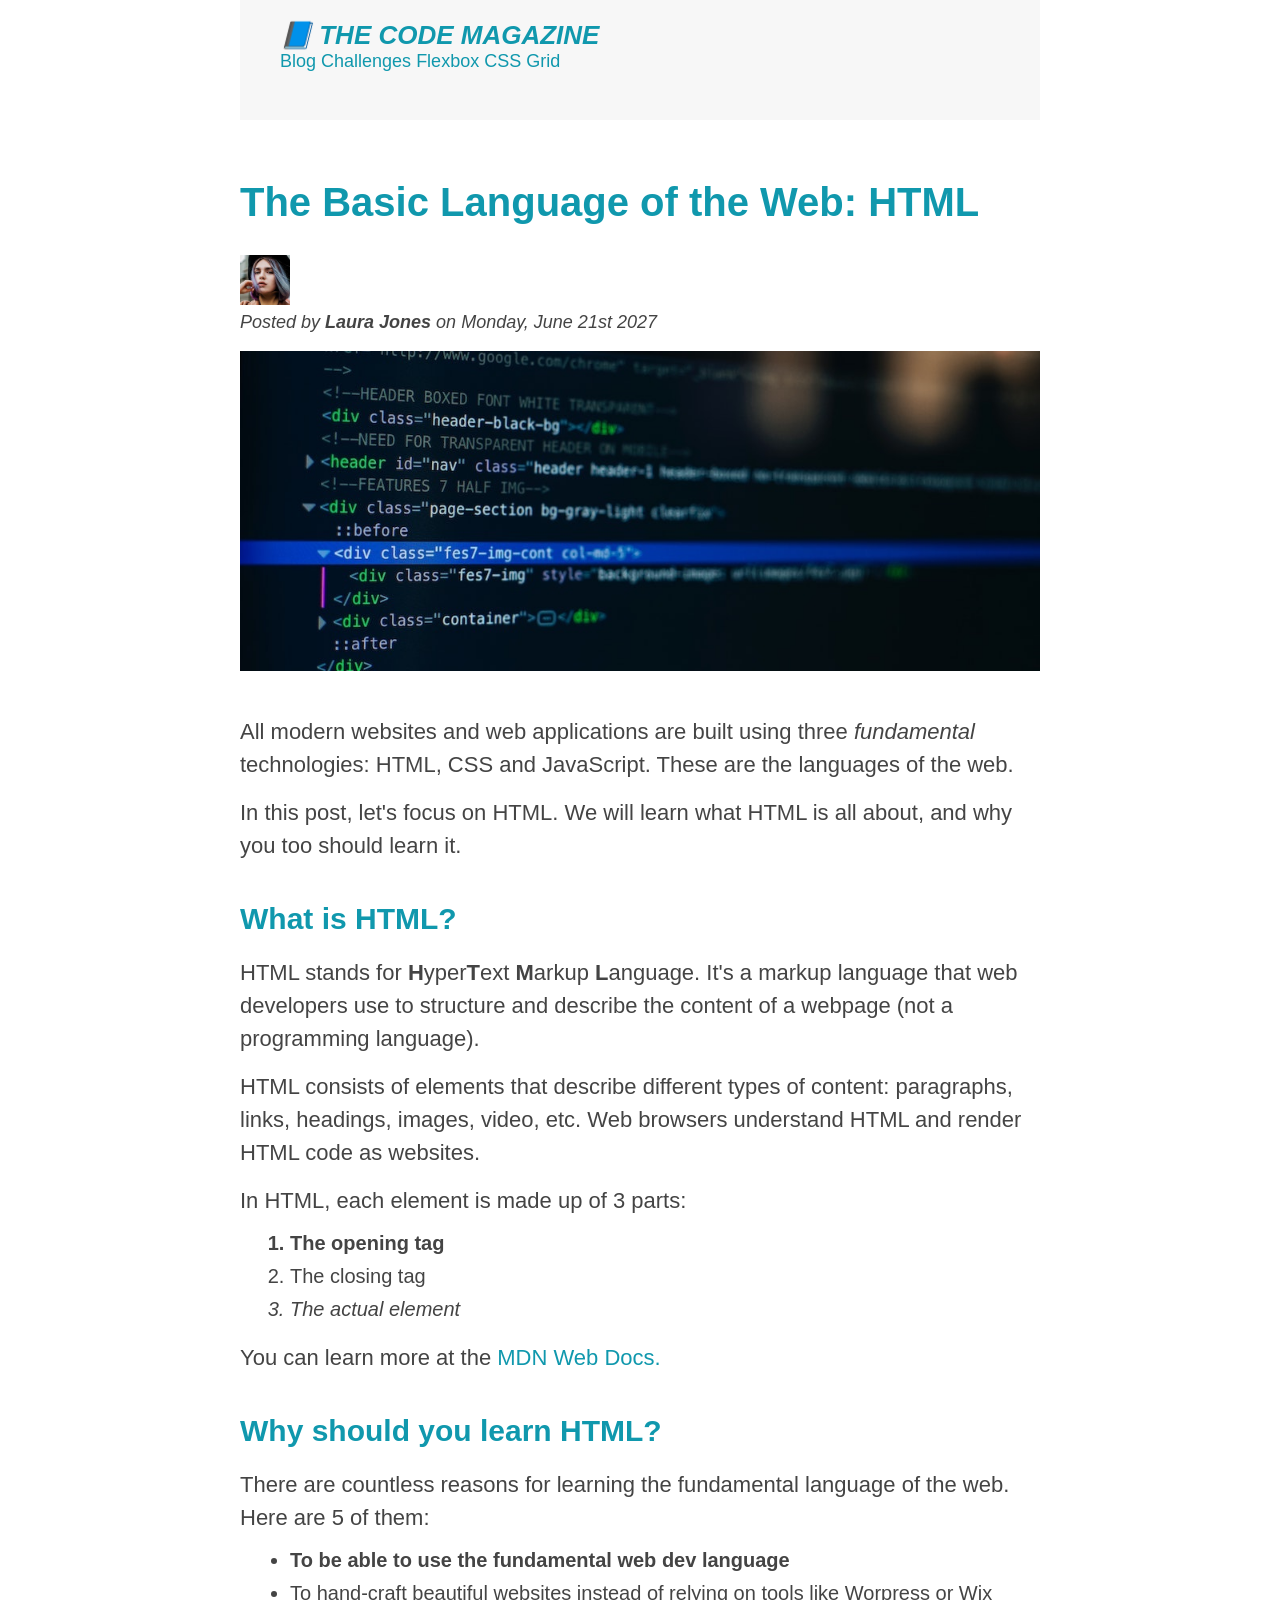
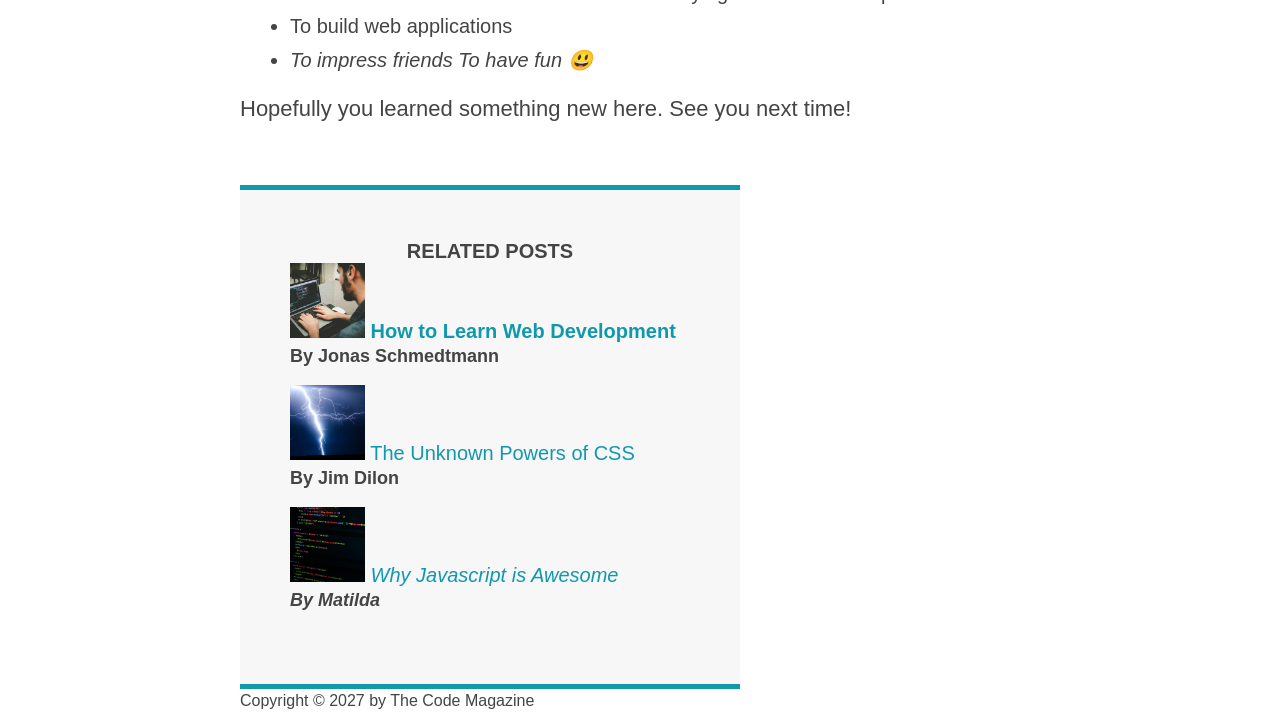
==== index.html @ 846b39a3 "Wrapping the content inside a div container and centering the page." ====
<!DOCTYPE html>
<html lang="en">
  <head>
    <meta charset="UTF-8" />
    <!-- external css: -->
    <link rel="stylesheet" href="style.css" />
    <title>The basic language of the web: HTML</title>
    <!-- internal css:
    <style>
      h1 {
        color: blue;
      }
    </style> -->
  </head>
  <body>
    <!-- <h1>The basic language of the web: HTML</h1>
    <h2>The basic language of the web: HTML</h2>
    <h3>The basic language of the web: HTML</h3>
    <h4>The basic language of the web: HTML</h4>
    <h5>The basic language of the web: HTML</h5>
    <h6>The basic language of the web: HTML</h6> -->

    <div class="container">
      <header class="main-header">
        <!-- inline css (not a good practice): 
      <h1 style="color: blue;">📘 The Code Magazine</h1> -->
        <h1>📘 The Code Magazine</h1>

        <nav>
          <a href="blog.html">Blog</a>
          <a href="#">Challenges</a>
          <a href="#">Flexbox</a>
          <a href="#">CSS Grid</a>
        </nav>
      </header>

      <article>
        <header class="post-header">
          <h2>The Basic Language of the Web: HTML</h2>

          <img
            src="./img/laura-jones.jpg"
            alt="Headshot of Laura Jones"
            width="50px"
            height="50px"
          />

          <p id="author">
            Posted by <strong>Laura Jones</strong> on Monday, June 21st 2027
          </p>

          <img
            src="./img/post-img.jpg"
            alt="HTML code on a screen"
            width="500px"
            height="200px"
            class="post-image"
          />
        </header>

        <p>
          All modern websites and web applications are built using three
          <em>fundamental</em>
          technologies: HTML, CSS and JavaScript. These are the languages of the
          web.
        </p>
        <p>
          In this post, let's focus on HTML. We will learn what HTML is all
          about, and why you too should learn it.
        </p>

        <h3>What is HTML?</h3>

        <p>
          HTML stands for
          <strong>H</strong>yper<strong>T</strong>ext <strong>M</strong>arkup
          <strong>L</strong>anguage. It's a markup language that web developers
          use to structure and describe the content of a webpage (not a
          programming language).
        </p>
        <p>
          HTML consists of elements that describe different types of content:
          paragraphs, links, headings, images, video, etc. Web browsers
          understand HTML and render HTML code as websites.
        </p>
        <p>In HTML, each element is made up of 3 parts:</p>

        <ol>
          <li>The opening tag</li>
          <li>The closing tag</li>
          <li>The actual element</li>
        </ol>

        <p>
          You can learn more at the
          <a
            href="https://developer.mozilla.org/pt-BR/docs/Web/HTML"
            target="_blank"
            >MDN Web Docs.</a
          >
        </p>

        <h3>Why should you learn HTML?</h3>

        <p>
          There are countless reasons for learning the fundamental language of
          the web. Here are 5 of them:
        </p>

        <ul>
          <li>To be able to use the fundamental web dev language</li>
          <li>
            To hand-craft beautiful websites instead of relying on tools like
            Worpress or Wix
          </li>
          <li>To build web applications</li>
          <li>To impress friends To have fun 😃</li>
        </ul>

        <p>Hopefully you learned something new here. See you next time!</p>
      </article>

      <aside>
        <h4>Related posts</h4>
        <ul class="related">
          <li>
            <img
              src="./img/related-1.jpg"
              alt="Picture of a man typing on his computer"
              width="75px"
            />
            <a href="#">How to Learn Web Development</a>
            <p class="related-author">By Jonas Schmedtmann</p>
          </li>
          <li>
            <img
              src="./img/related-2.jpg"
              alt="Lightning picture"
              width="75px"
            />
            <a href="#">The Unknown Powers of CSS</a>
            <p class="related-author">By Jim Dilon</p>
          </li>
          <li>
            <img
              src="./img/related-3.jpg"
              alt="JavaScript code on a computer screen"
              width="75px"
            />
            <a href="#">Why Javascript is Awesome</a>
            <p class="related-author">By Matilda</p>
          </li>
        </ul>
      </aside>

      <footer>
        <p id="copyright">Copyright &copy; 2027 by The Code Magazine</p>
      </footer>
    </div>
  </body>
</html>
---- style.css ----
/* * {
  border-top: 10px solid #1098ad;
} */

* {
  margin: 0;
  padding: 0;
}

body {
  font-family: sans-serif;
  color: #444;
}

.container {
  width: 800px;
  /* margin-left: auto;
  margin-right: auto; */
  margin: 0 auto;
}

.main-header {
  background-color: #f7f7f7;
  /* padding: 20px;
  padding-left: 40px;
  padding-right: 40px; */
  padding: 20px 40px;
  margin-bottom: 60px;
  height: 80px;
}

nav {
  font-size: 18px;
}

article {
  margin-bottom: 60px;
}

.post-header {
  margin-bottom: 40px;
}

h1,
h2,
h3 {
  color: #1098ad;
}

h1 {
  font-size: 26px;
  text-transform: uppercase;
  font-style: italic;
}

h2 {
  font-size: 40px;
  margin-bottom: 30px;
}

h3 {
  font-size: 30px;
  margin-bottom: 20px;
  margin-top: 40px;
}

h4 {
  font-size: 20px;
  text-transform: uppercase;
  text-align: center;
}

p {
  font-size: 22px;
  line-height: 1.5;
  margin-bottom: 15px;
}

ul,
ol {
  margin-left: 50px;
  margin-bottom: 20px;
}

li {
  font-size: 20px;
  margin-bottom: 10px;
}

li:last-child {
  margin-bottom: 0;
}

/* footer p {
  font-size: 16px;
} */

/* article header p {
  font-style: italic;
} */

#author {
  font-style: italic;
  font-size: 18px;
}

#copyright {
  font-size: 16px;
}

.related-author {
  font-size: 18px;
  font-weight: bold;
}

.related {
  list-style: none;
}

aside {
  background-color: #f7f7f7;
  border-top: 5px solid #1098ad;
  border-bottom: 5px solid #1098ad;
  /* padding-top: 50px;
  padding-bottom: 50px; */
  padding: 50px 0;
  width: 500px;
}

li:first-child {
  font-weight: bold;
}

li:last-child {
  font-style: italic;
}

/* li:nth-child(odd) {
  color: red;
} */

/* li:nth-child(2) {
  color: red;
} */

/* Misconception: This won't work!
article p:first-child {
  color: red;
} */

/* Styling hyperlinks */

a:link {
  color: #1098ad;
  text-decoration: none;
}

a:visited {
  color: #1098ad;
}

a:hover {
  color: orangered;
  font-weight: bold;
  text-decoration: underline orangered;
}

a:active {
  background-color: black;
  font-style: italic;
}

.post-image {
  width: 100%;
  height: auto;
}
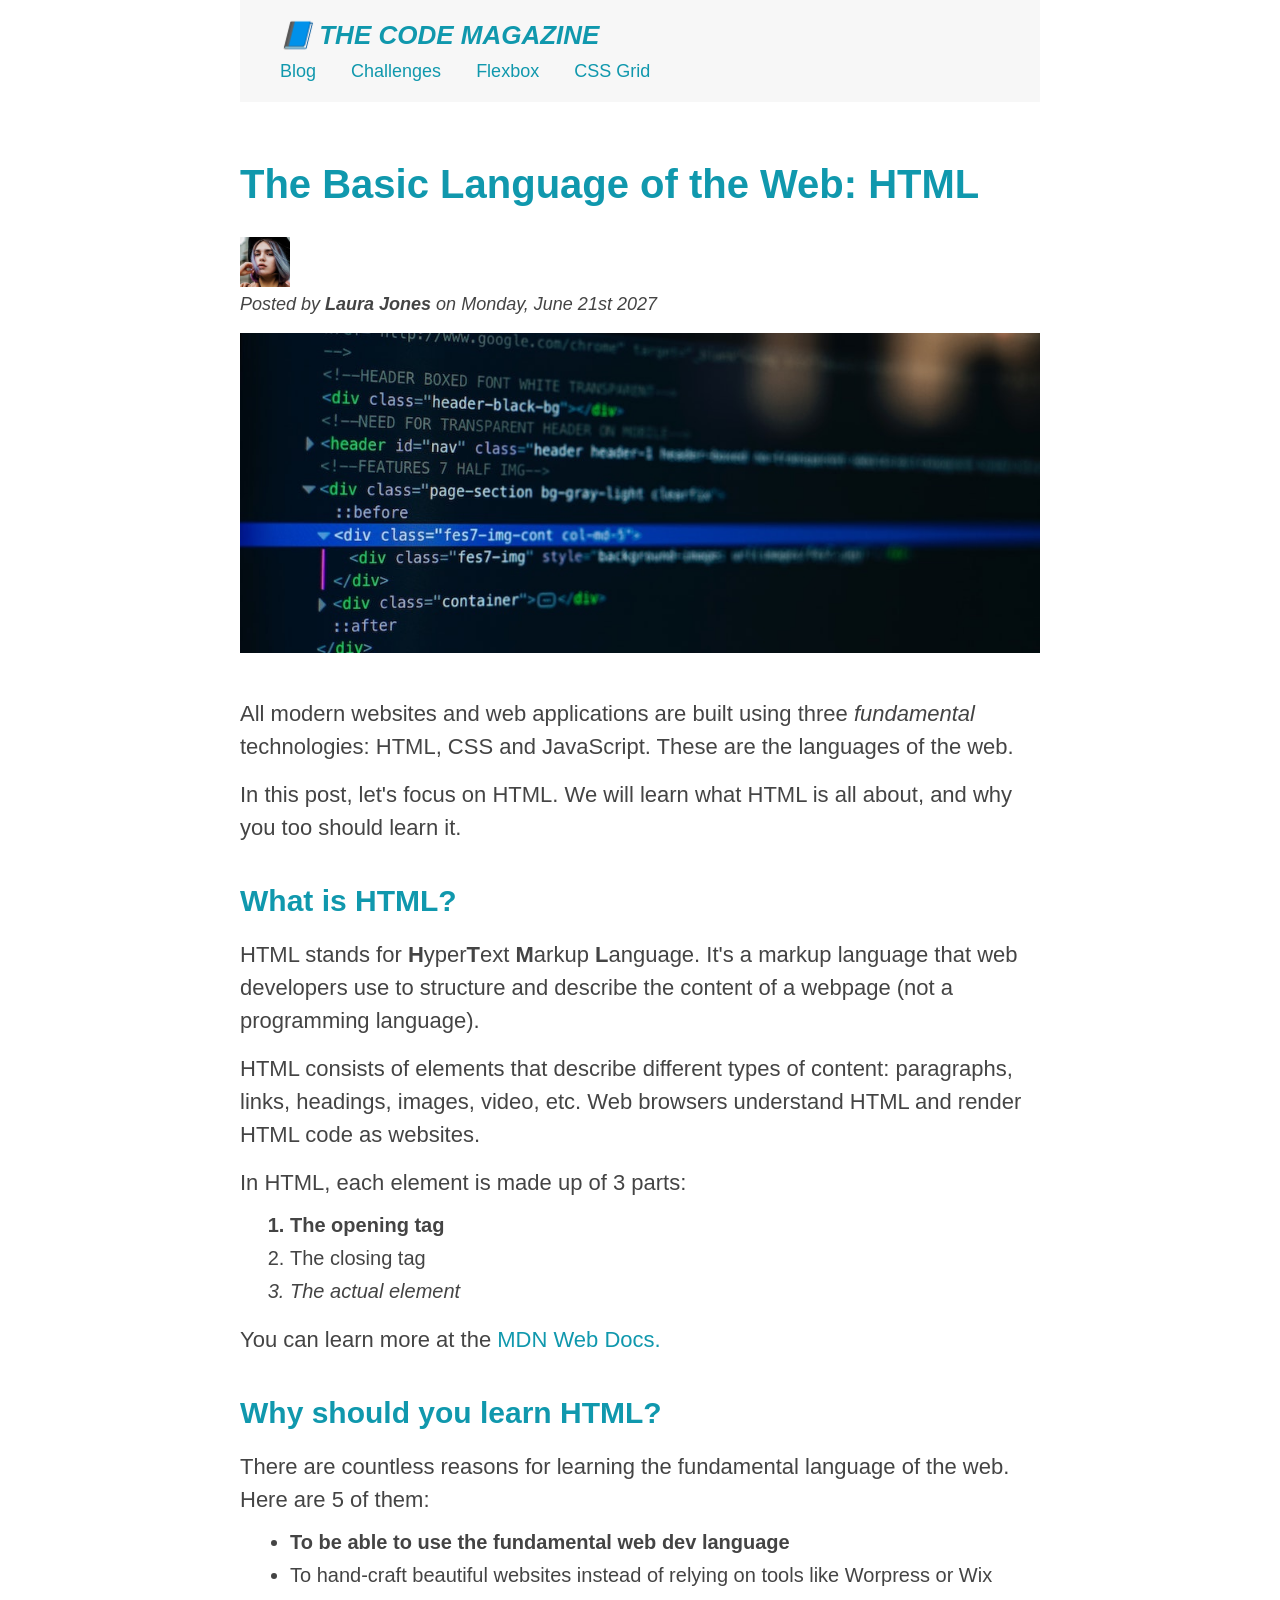
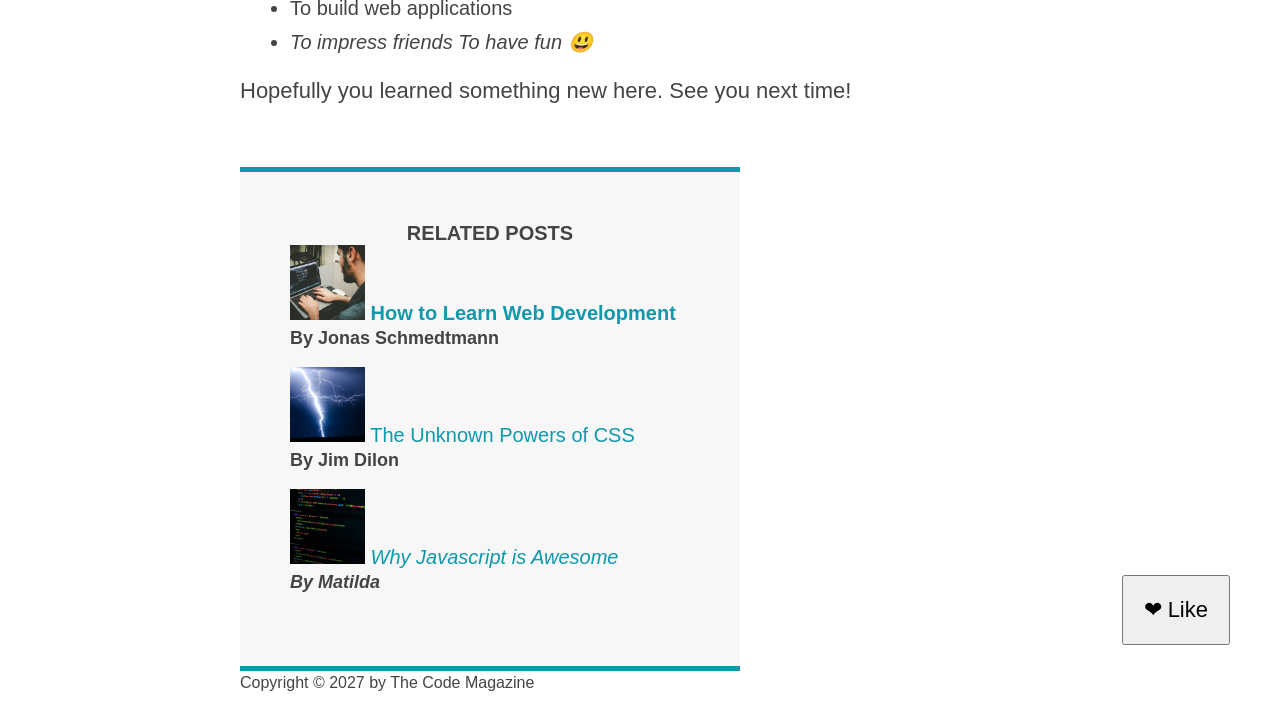
==== commit 1e30298f: "Demonstrating absolute positioning." ====
--- a/index.html
+++ b/index.html
@@ -56,6 +56,7 @@
             height="200px"
             class="post-image"
           />
+          <button>❤ Like</button>
         </header>
 
         <p>
--- a/style.css
+++ b/style.css
@@ -10,6 +10,7 @@
 body {
   font-family: sans-serif;
   color: #444;
+  position: relative;
 }
 
 .container {
@@ -26,7 +27,7 @@
   padding-right: 40px; */
   padding: 20px 40px;
   margin-bottom: 60px;
-  height: 80px;
+  /* height: 80px; */
 }
 
 nav {
@@ -85,6 +86,7 @@
 li {
   font-size: 20px;
   margin-bottom: 10px;
+  /* display: inline; */
 }
 
 li:last-child {
@@ -174,3 +176,27 @@
   width: 100%;
   height: auto;
 }
+
+nav a:link {
+  /* background-color: orangered;
+  margin: 20px;
+  padding: 20px;
+  display: block; */
+  margin-right: 30px;
+  margin-top: 10px;
+  display: inline-block;
+}
+
+nav a:link:last-child {
+  margin-right: 0;
+}
+
+button {
+  font-size: 22px;
+  padding: 20px;
+  cursor: pointer;
+
+  position: absolute;
+  bottom: 50px;
+  right: 50px;
+}
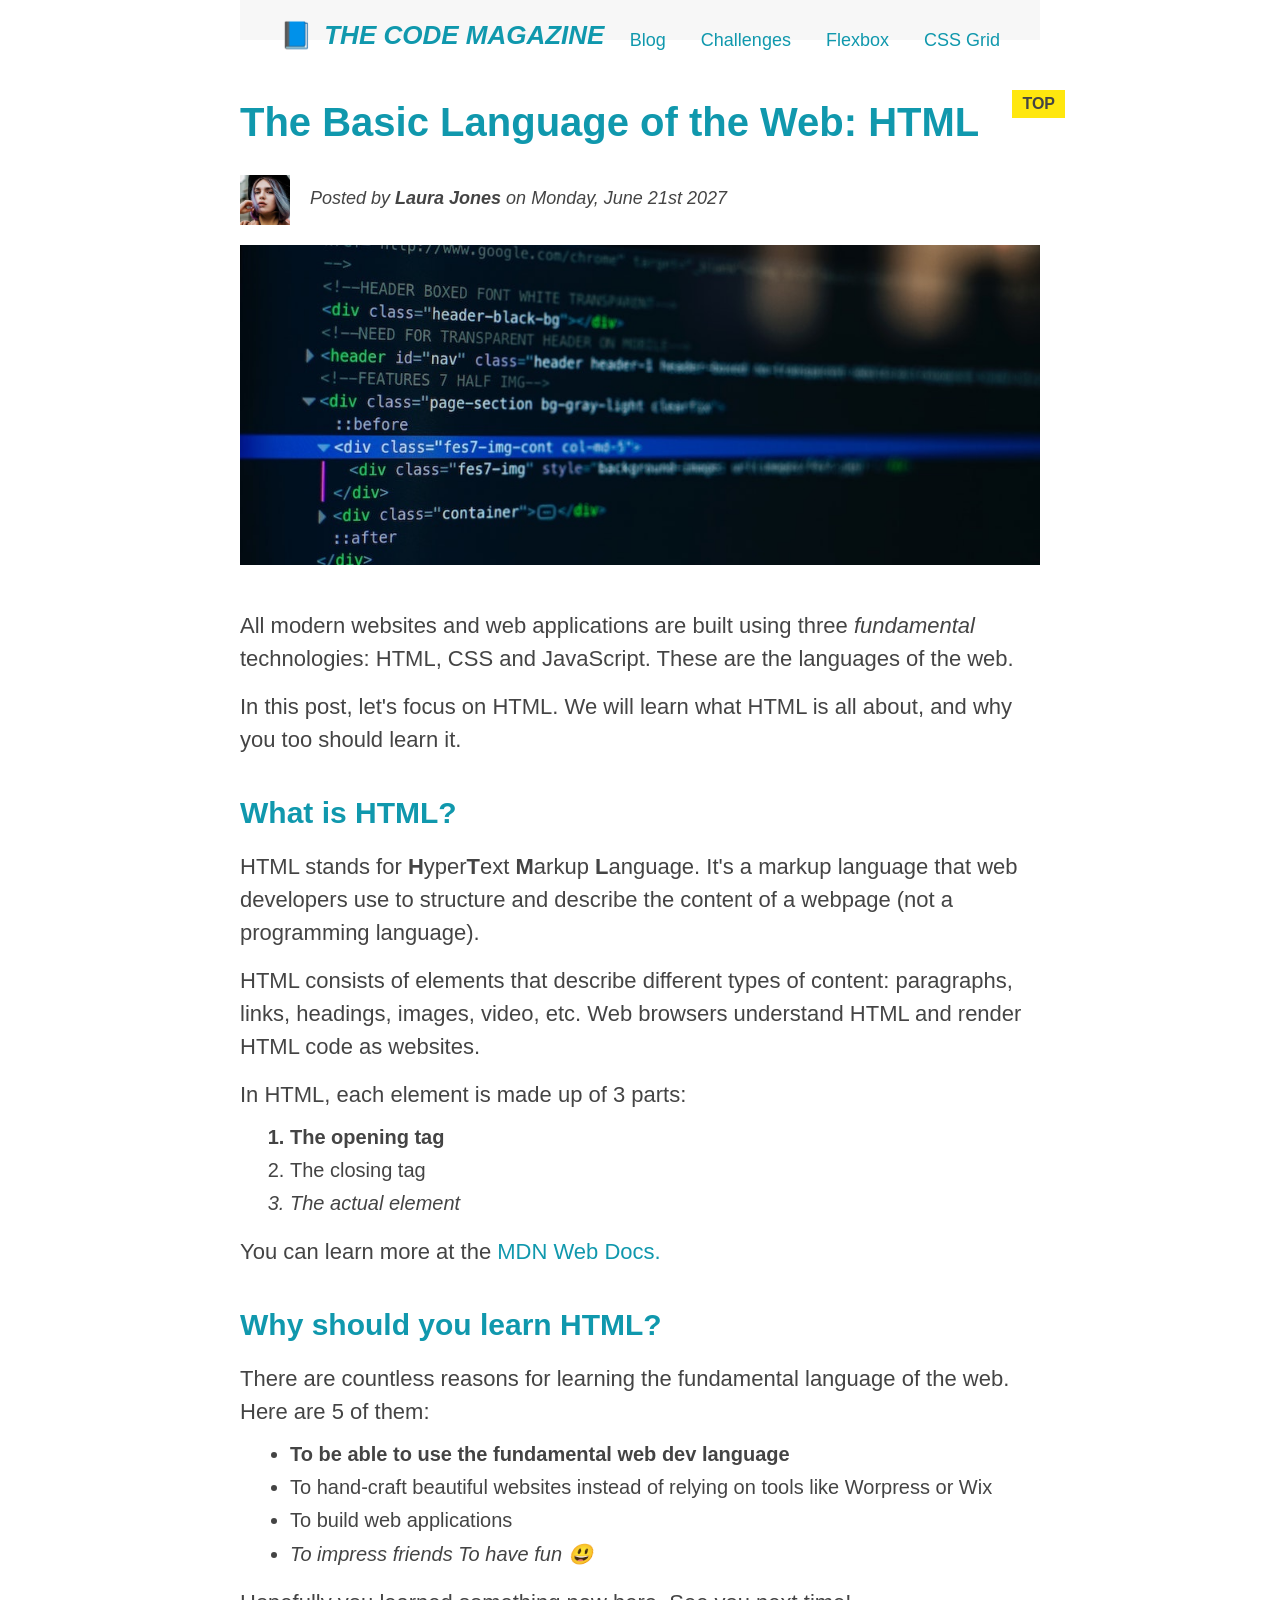
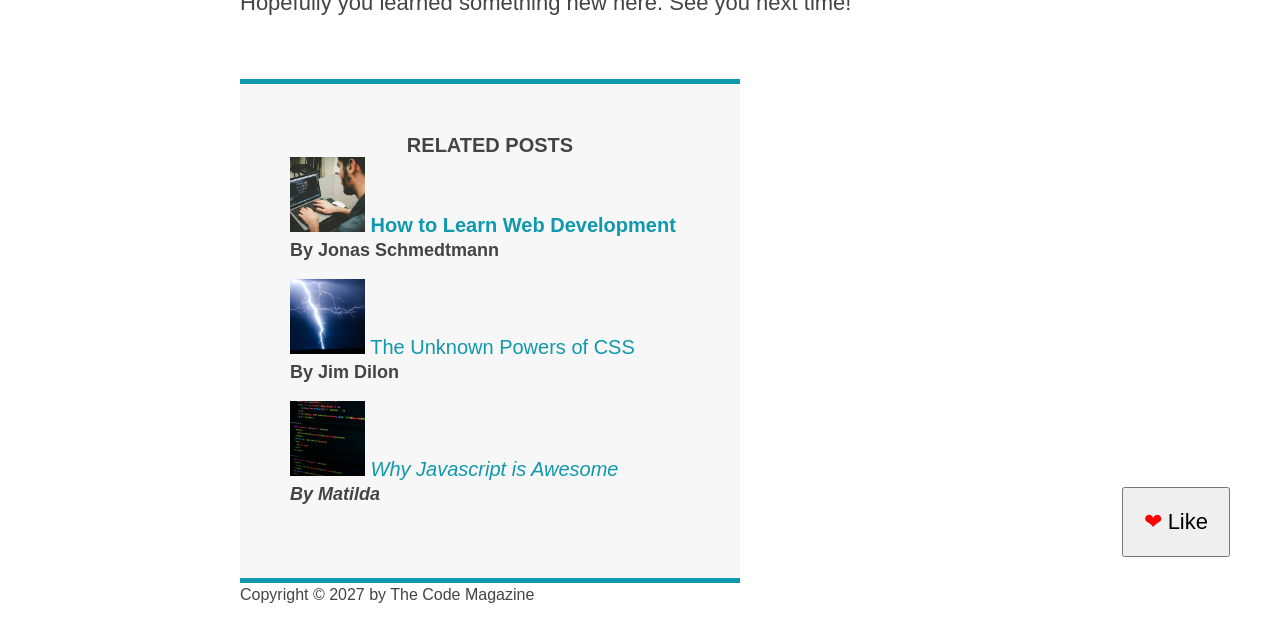
==== commit a1e72220: "Demonstrating float position." ====
--- a/index.html
+++ b/index.html
@@ -43,9 +43,10 @@
             alt="Headshot of Laura Jones"
             width="50px"
             height="50px"
+            class="author-image"
           />
 
-          <p id="author">
+          <p id="author" class="author">
             Posted by <strong>Laura Jones</strong> on Monday, June 21st 2027
           </p>
 
--- a/style.css
+++ b/style.css
@@ -32,6 +32,7 @@
 
 nav {
   font-size: 18px;
+  text-align: center;
 }
 
 article {
@@ -200,3 +201,52 @@
   bottom: 50px;
   right: 50px;
 }
+
+button::first-letter {
+  color: red;
+}
+
+h1::first-letter {
+  font-style: normal;
+  margin-right: 5px;
+}
+
+/* h3 + p::first-line {
+  color: red;
+} */
+
+h2 {
+  position: relative;
+}
+
+h2::after {
+  content: "TOP";
+  background-color: #ffe70e;
+  color: #444;
+  font-size: 16px;
+  font-weight: bold;
+  display: inline-block;
+  padding: 5px 10px;
+  position: absolute;
+  top: -10px;
+  right: -25px;
+}
+
+.author-image {
+  float: left;
+  margin-bottom: 20px;
+}
+
+.author {
+  float: left;
+  margin-top: 10px;
+  margin-left: 20px;
+}
+
+h1 {
+  float: left;
+}
+
+nav {
+  float: right;
+}
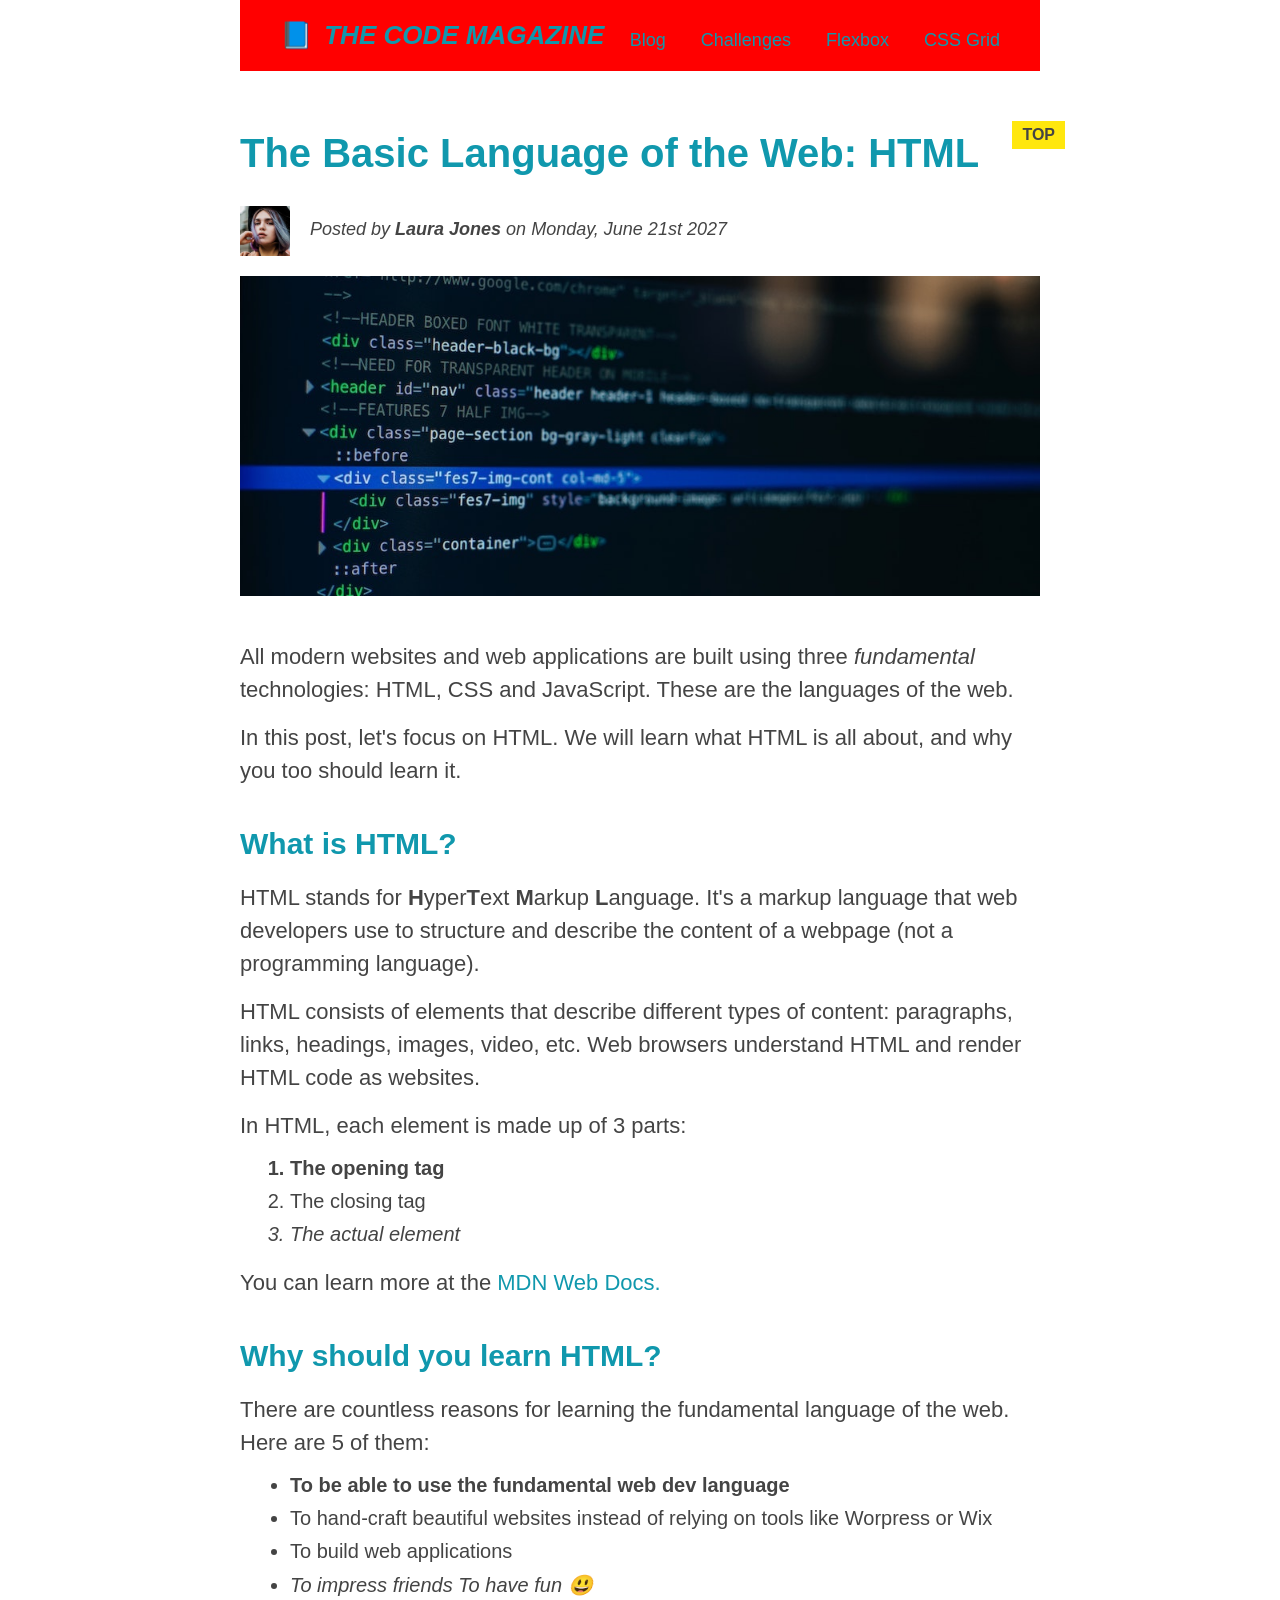
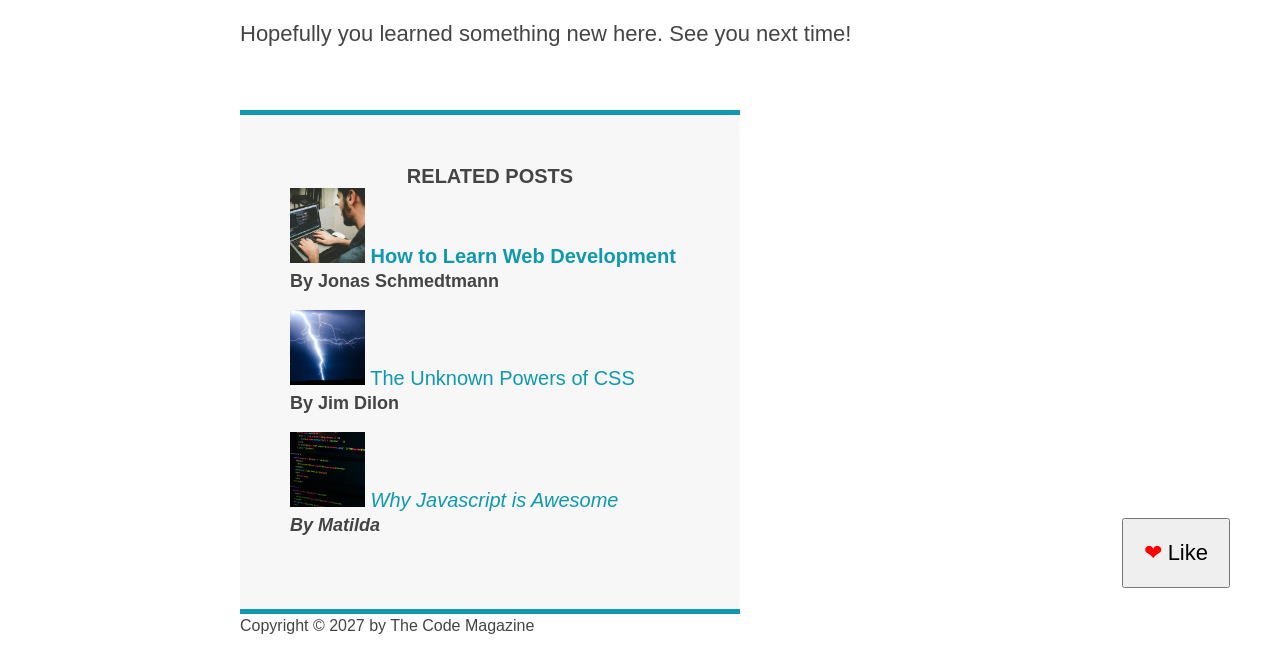
==== commit bf7bbb27: "Clearing floats." ====
--- a/index.html
+++ b/index.html
@@ -21,7 +21,7 @@
     <h6>The basic language of the web: HTML</h6> -->
 
     <div class="container">
-      <header class="main-header">
+      <header class="main-header clearfix">
         <!-- inline css (not a good practice): 
       <h1 style="color: blue;">📘 The Code Magazine</h1> -->
         <h1>📘 The Code Magazine</h1>
@@ -32,6 +32,8 @@
           <a href="#">Flexbox</a>
           <a href="#">CSS Grid</a>
         </nav>
+
+        <!-- <div class="clear"></div> -->
       </header>
 
       <article>
--- a/style.css
+++ b/style.css
@@ -22,6 +22,7 @@
 
 .main-header {
   background-color: #f7f7f7;
+  background-color: red;
   /* padding: 20px;
   padding-left: 40px;
   padding-right: 40px; */
@@ -250,3 +251,13 @@
 nav {
   float: right;
 }
+
+/* .clear {
+  clear: both;
+} */
+
+.clearfix::after {
+  clear: both;
+  content: "";
+  display: block;
+}
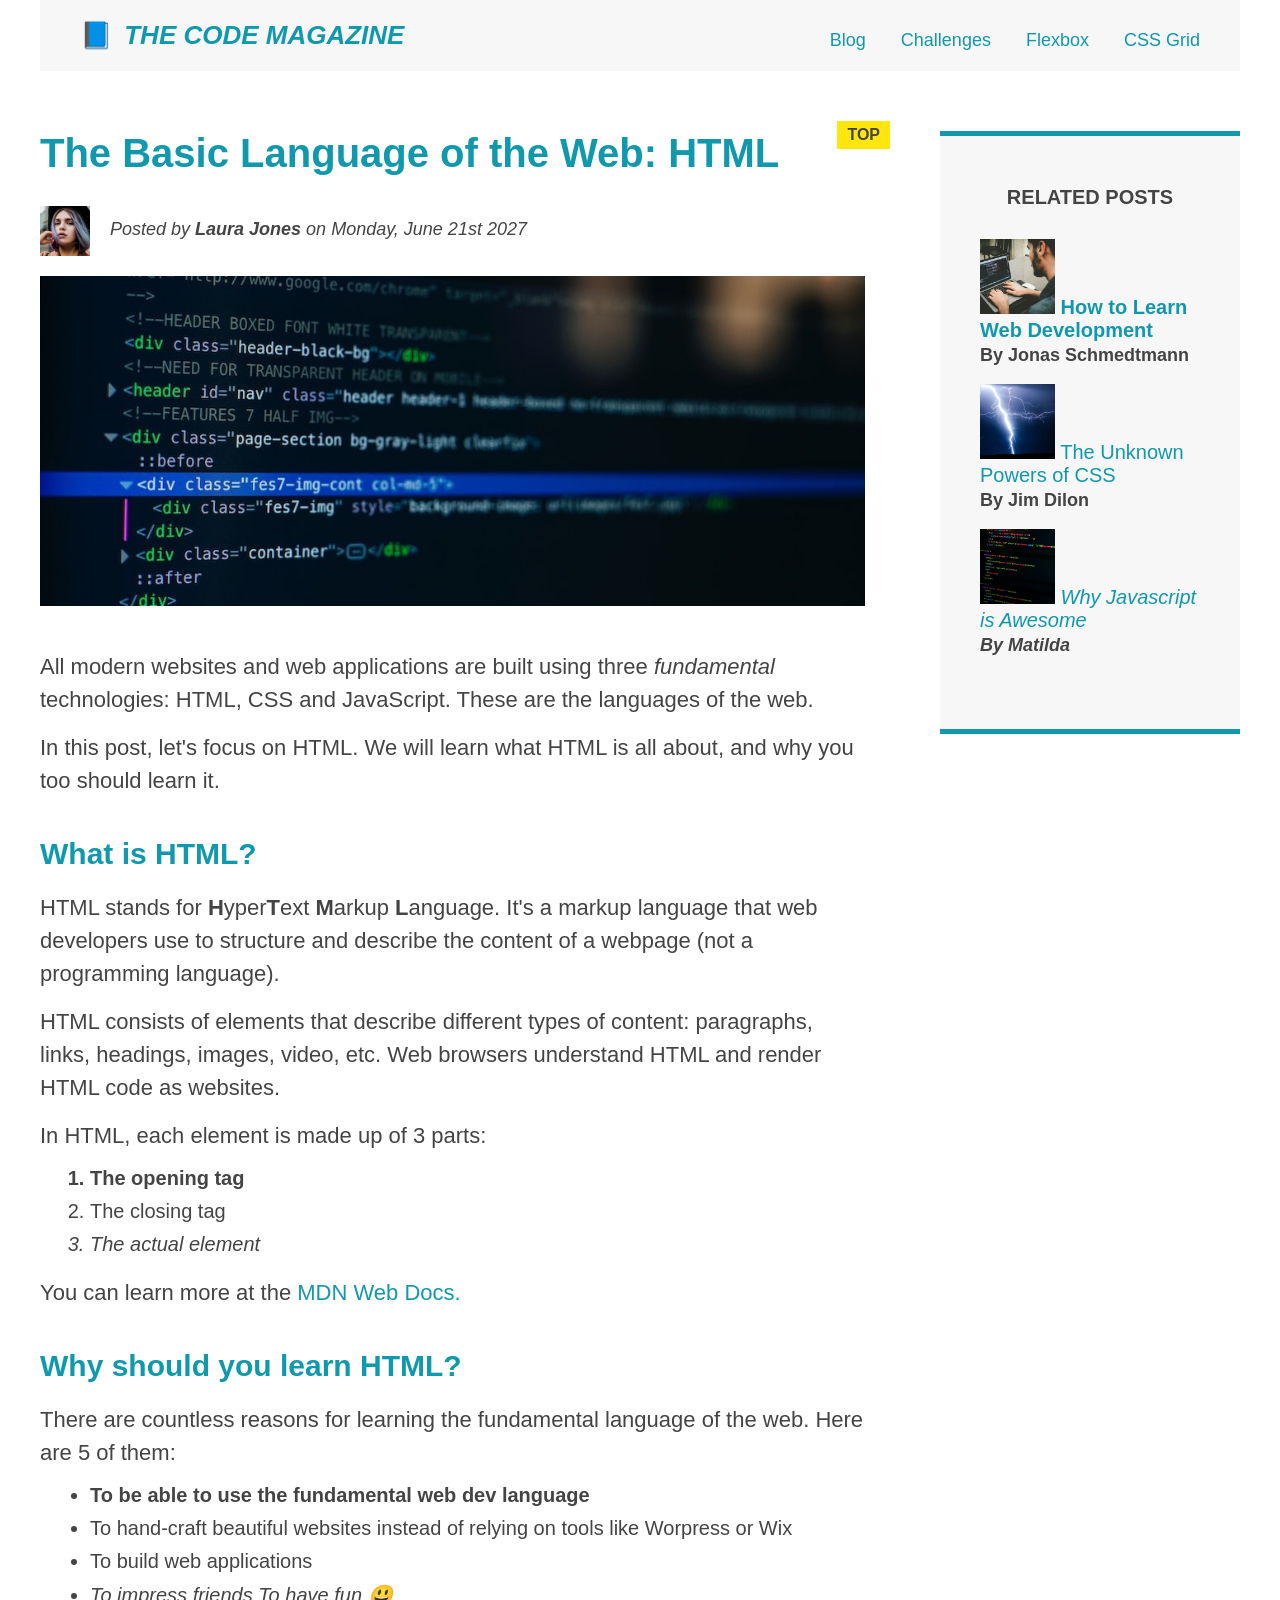
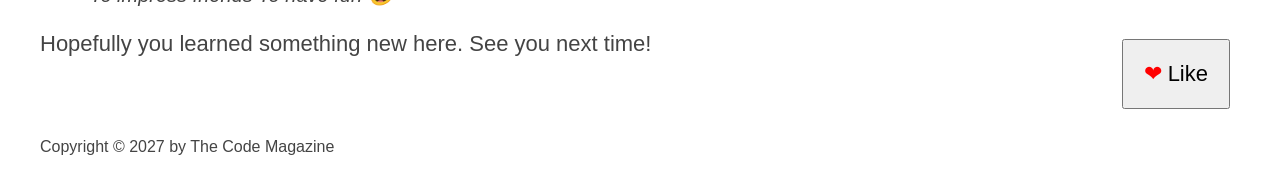
==== commit bdcd80ec: "Spacing and aligning flex items." ====
--- a/index.html
+++ b/index.html
@@ -29,8 +29,8 @@
         <nav>
           <a href="blog.html">Blog</a>
           <a href="#">Challenges</a>
-          <a href="#">Flexbox</a>
-          <a href="#">CSS Grid</a>
+          <a href="flexbox.html">Flexbox</a>
+          <a href="css-grid.html">CSS Grid</a>
         </nav>
 
         <!-- <div class="clear"></div> -->
--- a/style.css
+++ b/style.css
@@ -5,6 +5,7 @@
 * {
   margin: 0;
   padding: 0;
+  box-sizing: border-box;
 }
 
 body {
@@ -14,7 +15,7 @@
 }
 
 .container {
-  width: 800px;
+  width: 1200px;
   /* margin-left: auto;
   margin-right: auto; */
   margin: 0 auto;
@@ -22,7 +23,6 @@
 
 .main-header {
   background-color: #f7f7f7;
-  background-color: red;
   /* padding: 20px;
   padding-left: 40px;
   padding-right: 40px; */
@@ -71,6 +71,7 @@
   font-size: 20px;
   text-transform: uppercase;
   text-align: center;
+  margin-bottom: 30px;
 }
 
 p {
@@ -119,16 +120,14 @@
 
 .related {
   list-style: none;
+  margin-left: 0;
 }
 
 aside {
   background-color: #f7f7f7;
   border-top: 5px solid #1098ad;
   border-bottom: 5px solid #1098ad;
-  /* padding-top: 50px;
-  padding-bottom: 50px; */
-  padding: 50px 0;
-  width: 500px;
+  padding: 50px 40px;
 }
 
 li:first-child {
@@ -261,3 +260,17 @@
   content: "";
   display: block;
 }
+
+article {
+  width: 825px;
+  float: left;
+}
+
+aside {
+  width: 300px;
+  float: right;
+}
+
+footer {
+  clear: both;
+}
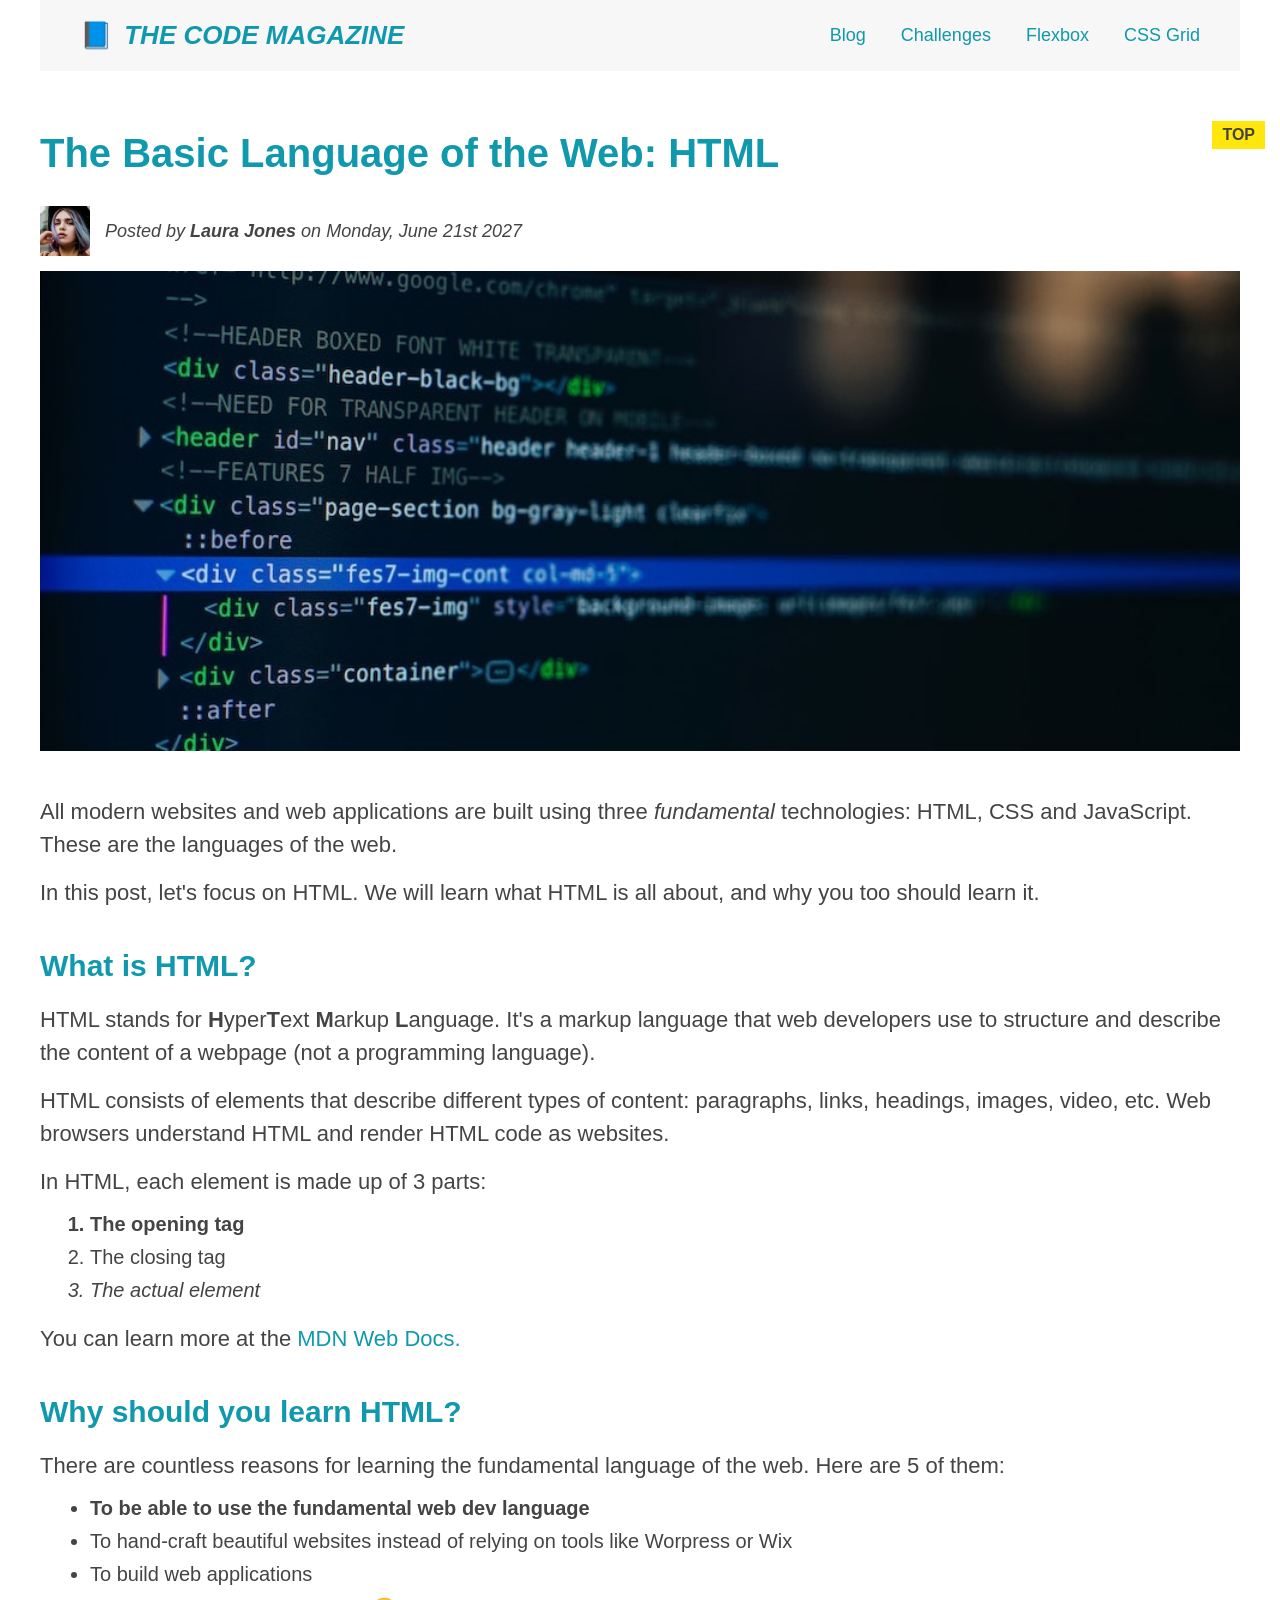
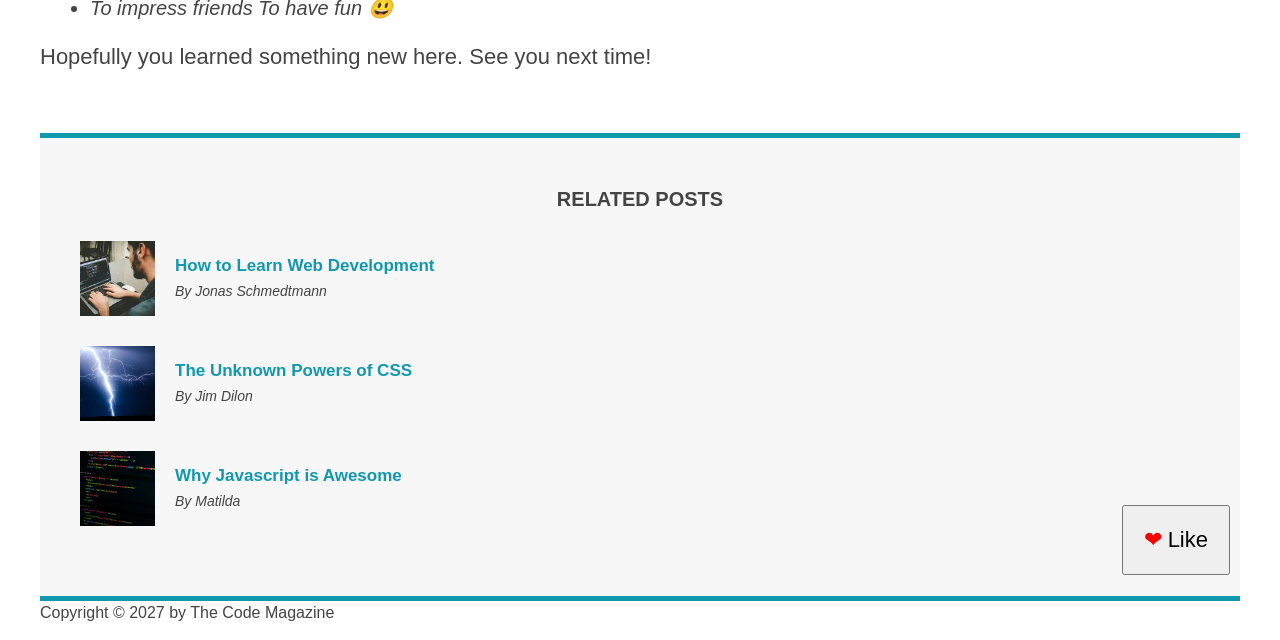
==== commit 8aec3989: "Adding flexbox to the index.html page." ====
--- a/index.html
+++ b/index.html
@@ -40,18 +40,19 @@
         <header class="post-header">
           <h2>The Basic Language of the Web: HTML</h2>
 
-          <img
-            src="./img/laura-jones.jpg"
-            alt="Headshot of Laura Jones"
-            width="50px"
-            height="50px"
-            class="author-image"
-          />
+          <div class="author-box">
+            <img
+              src="./img/laura-jones.jpg"
+              alt="Headshot of Laura Jones"
+              width="50px"
+              height="50px"
+              class="author-image"
+            />
 
-          <p id="author" class="author">
-            Posted by <strong>Laura Jones</strong> on Monday, June 21st 2027
-          </p>
-
+            <p id="author" class="author">
+              Posted by <strong>Laura Jones</strong> on Monday, June 21st 2027
+            </p>
+          </div>
           <img
             src="./img/post-img.jpg"
             alt="HTML code on a screen"
@@ -127,32 +128,38 @@
       <aside>
         <h4>Related posts</h4>
         <ul class="related">
-          <li>
+          <li class="related-post">
             <img
               src="./img/related-1.jpg"
               alt="Picture of a man typing on his computer"
               width="75px"
             />
-            <a href="#">How to Learn Web Development</a>
-            <p class="related-author">By Jonas Schmedtmann</p>
+            <div>
+              <a href="#" class="related-link">How to Learn Web Development</a>
+              <p class="related-author">By Jonas Schmedtmann</p>
+            </div>
           </li>
-          <li>
+          <li class="related-post">
             <img
               src="./img/related-2.jpg"
               alt="Lightning picture"
               width="75px"
             />
-            <a href="#">The Unknown Powers of CSS</a>
-            <p class="related-author">By Jim Dilon</p>
+            <div>
+              <a href="#" class="related-link">The Unknown Powers of CSS</a>
+              <p class="related-author">By Jim Dilon</p>
+            </div>
           </li>
-          <li>
+          <li class="related-post">
             <img
               src="./img/related-3.jpg"
               alt="JavaScript code on a computer screen"
               width="75px"
             />
-            <a href="#">Why Javascript is Awesome</a>
-            <p class="related-author">By Matilda</p>
+            <div>
+              <a href="#" class="related-link">Why Javascript is Awesome</a>
+              <p class="related-author">By Matilda</p>
+            </div>
           </li>
         </ul>
       </aside>
--- a/style.css
+++ b/style.css
@@ -184,7 +184,6 @@
   padding: 20px;
   display: block; */
   margin-right: 30px;
-  margin-top: 10px;
   display: inline-block;
 }
 
@@ -232,6 +231,10 @@
   right: -25px;
 }
 
+/* 
+
+FLOAT
+
 .author-image {
   float: left;
   margin-bottom: 20px;
@@ -251,9 +254,9 @@
   float: right;
 }
 
-/* .clear {
+.clear {
   clear: both;
-} */
+} 
 
 .clearfix::after {
   clear: both;
@@ -274,3 +277,43 @@
 footer {
   clear: both;
 }
+ */
+
+.main-header {
+  display: flex;
+  align-items: center;
+  justify-content: space-between;
+}
+
+.author-box {
+  display: flex;
+  align-items: center;
+  margin-bottom: 15px;
+}
+
+.author {
+  margin-bottom: 0;
+  margin-left: 15px;
+}
+
+.related-post {
+  display: flex;
+  align-items: center;
+  gap: 20px;
+  margin-bottom: 30px;
+}
+
+.related-link:link {
+  font-size: 17px;
+  font-weight: bold;
+  font-style: normal;
+  display: block;
+  margin-bottom: 5px;
+}
+
+.related-author {
+  margin-bottom: 0;
+  font-size: 14px;
+  font-weight: normal;
+  font-style: italic;
+}
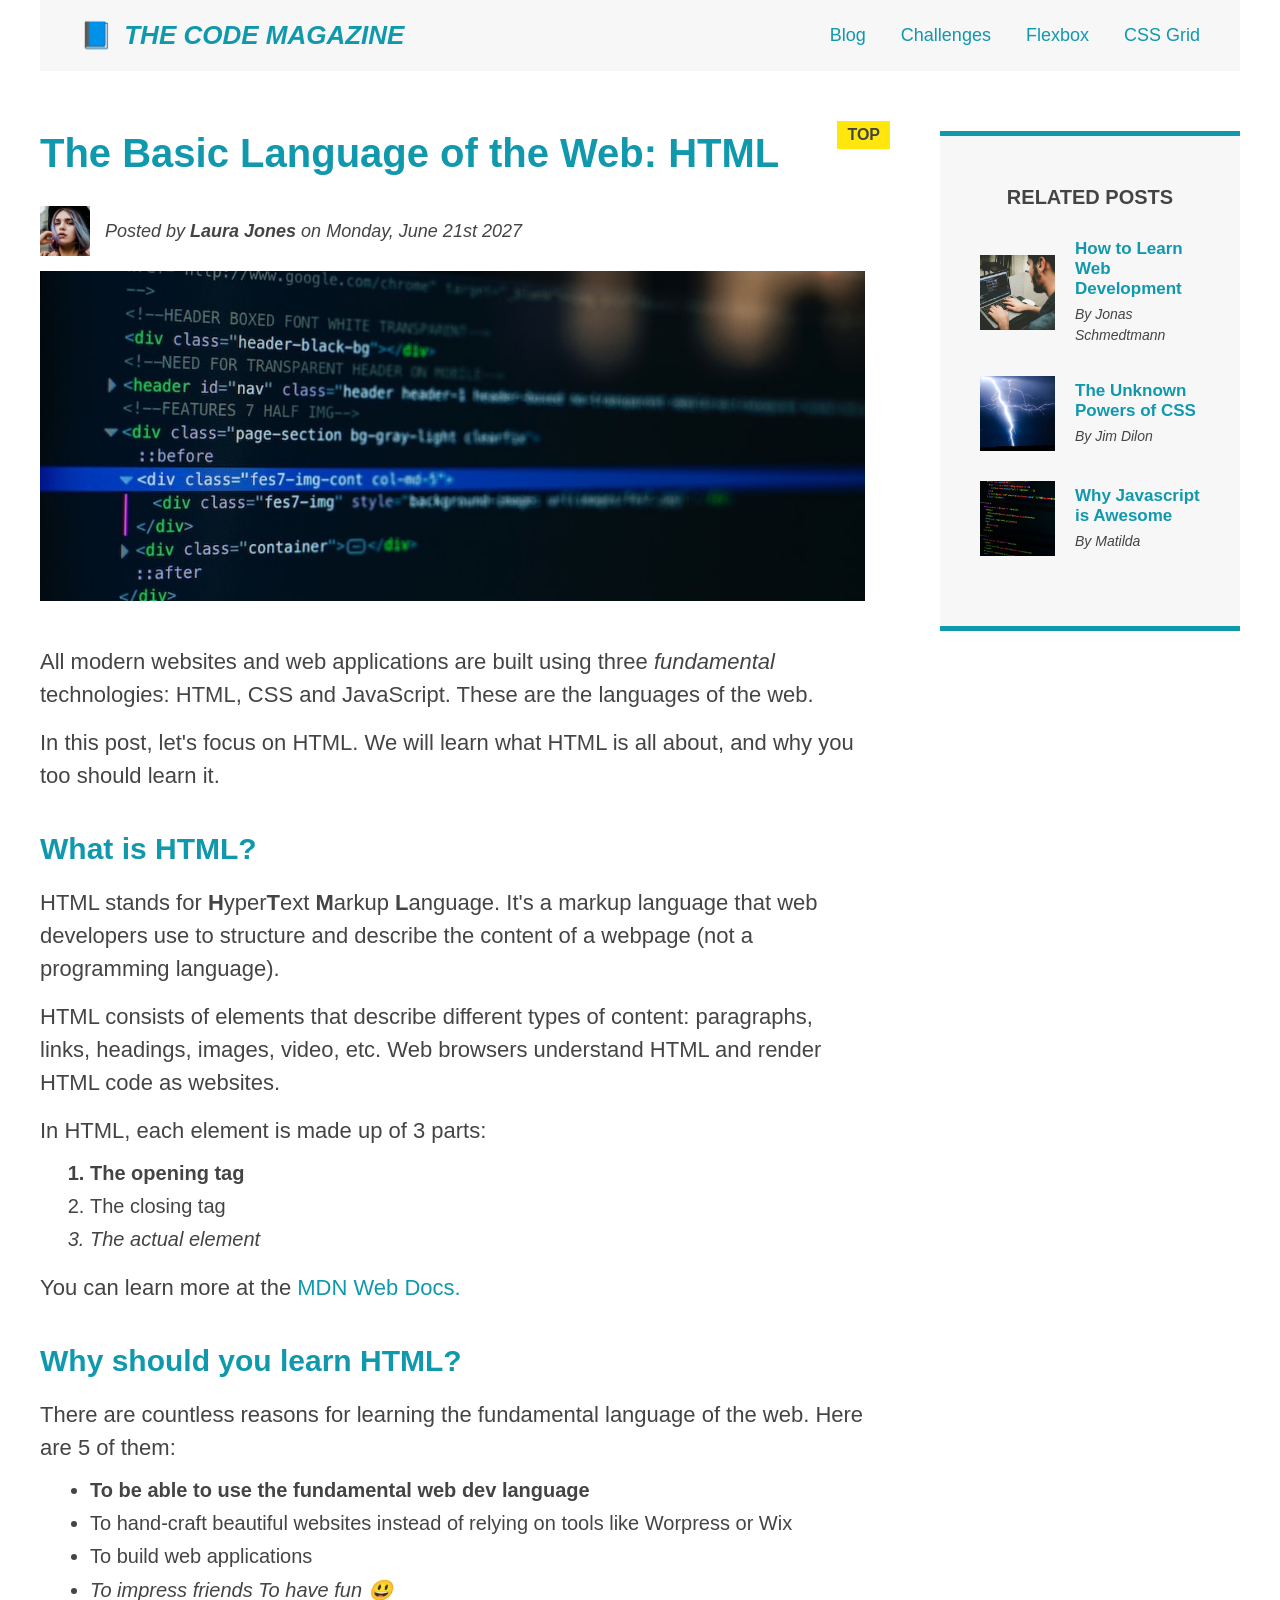
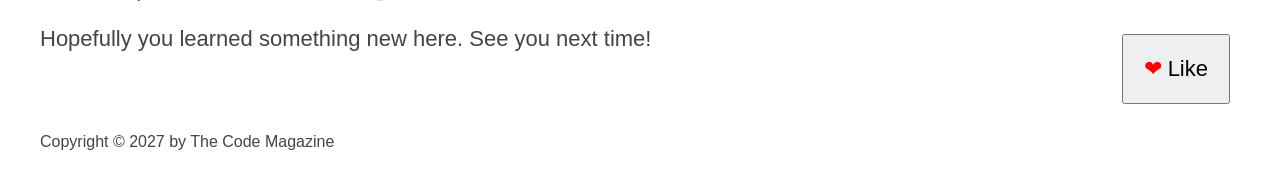
==== commit 63cf73b0: "Building a flexbox layout." ====
--- a/index.html
+++ b/index.html
@@ -36,134 +36,137 @@
         <!-- <div class="clear"></div> -->
       </header>
 
-      <article>
-        <header class="post-header">
-          <h2>The Basic Language of the Web: HTML</h2>
+      <div class="row">
+        <article>
+          <header class="post-header">
+            <h2>The Basic Language of the Web: HTML</h2>
 
-          <div class="author-box">
+            <div class="author-box">
+              <img
+                src="./img/laura-jones.jpg"
+                alt="Headshot of Laura Jones"
+                width="50px"
+                height="50px"
+                class="author-image"
+              />
+
+              <p id="author" class="author">
+                Posted by <strong>Laura Jones</strong> on Monday, June 21st 2027
+              </p>
+            </div>
             <img
-              src="./img/laura-jones.jpg"
-              alt="Headshot of Laura Jones"
-              width="50px"
-              height="50px"
-              class="author-image"
+              src="./img/post-img.jpg"
+              alt="HTML code on a screen"
+              width="500px"
+              height="200px"
+              class="post-image"
             />
+            <button>❤ Like</button>
+          </header>
 
-            <p id="author" class="author">
-              Posted by <strong>Laura Jones</strong> on Monday, June 21st 2027
-            </p>
-          </div>
-          <img
-            src="./img/post-img.jpg"
-            alt="HTML code on a screen"
-            width="500px"
-            height="200px"
-            class="post-image"
-          />
-          <button>❤ Like</button>
-        </header>
+          <p>
+            All modern websites and web applications are built using three
+            <em>fundamental</em>
+            technologies: HTML, CSS and JavaScript. These are the languages of
+            the web.
+          </p>
+          <p>
+            In this post, let's focus on HTML. We will learn what HTML is all
+            about, and why you too should learn it.
+          </p>
 
-        <p>
-          All modern websites and web applications are built using three
-          <em>fundamental</em>
-          technologies: HTML, CSS and JavaScript. These are the languages of the
-          web.
-        </p>
-        <p>
-          In this post, let's focus on HTML. We will learn what HTML is all
-          about, and why you too should learn it.
-        </p>
+          <h3>What is HTML?</h3>
 
-        <h3>What is HTML?</h3>
+          <p>
+            HTML stands for
+            <strong>H</strong>yper<strong>T</strong>ext <strong>M</strong>arkup
+            <strong>L</strong>anguage. It's a markup language that web
+            developers use to structure and describe the content of a webpage
+            (not a programming language).
+          </p>
+          <p>
+            HTML consists of elements that describe different types of content:
+            paragraphs, links, headings, images, video, etc. Web browsers
+            understand HTML and render HTML code as websites.
+          </p>
+          <p>In HTML, each element is made up of 3 parts:</p>
 
-        <p>
-          HTML stands for
-          <strong>H</strong>yper<strong>T</strong>ext <strong>M</strong>arkup
-          <strong>L</strong>anguage. It's a markup language that web developers
-          use to structure and describe the content of a webpage (not a
-          programming language).
-        </p>
-        <p>
-          HTML consists of elements that describe different types of content:
-          paragraphs, links, headings, images, video, etc. Web browsers
-          understand HTML and render HTML code as websites.
-        </p>
-        <p>In HTML, each element is made up of 3 parts:</p>
+          <ol>
+            <li>The opening tag</li>
+            <li>The closing tag</li>
+            <li>The actual element</li>
+          </ol>
 
-        <ol>
-          <li>The opening tag</li>
-          <li>The closing tag</li>
-          <li>The actual element</li>
-        </ol>
+          <p>
+            You can learn more at the
+            <a
+              href="https://developer.mozilla.org/pt-BR/docs/Web/HTML"
+              target="_blank"
+              >MDN Web Docs.</a
+            >
+          </p>
 
-        <p>
-          You can learn more at the
-          <a
-            href="https://developer.mozilla.org/pt-BR/docs/Web/HTML"
-            target="_blank"
-            >MDN Web Docs.</a
-          >
-        </p>
+          <h3>Why should you learn HTML?</h3>
 
-        <h3>Why should you learn HTML?</h3>
+          <p>
+            There are countless reasons for learning the fundamental language of
+            the web. Here are 5 of them:
+          </p>
 
-        <p>
-          There are countless reasons for learning the fundamental language of
-          the web. Here are 5 of them:
-        </p>
+          <ul>
+            <li>To be able to use the fundamental web dev language</li>
+            <li>
+              To hand-craft beautiful websites instead of relying on tools like
+              Worpress or Wix
+            </li>
+            <li>To build web applications</li>
+            <li>To impress friends To have fun 😃</li>
+          </ul>
 
-        <ul>
-          <li>To be able to use the fundamental web dev language</li>
-          <li>
-            To hand-craft beautiful websites instead of relying on tools like
-            Worpress or Wix
-          </li>
-          <li>To build web applications</li>
-          <li>To impress friends To have fun 😃</li>
-        </ul>
+          <p>Hopefully you learned something new here. See you next time!</p>
+        </article>
 
-        <p>Hopefully you learned something new here. See you next time!</p>
-      </article>
-
-      <aside>
-        <h4>Related posts</h4>
-        <ul class="related">
-          <li class="related-post">
-            <img
-              src="./img/related-1.jpg"
-              alt="Picture of a man typing on his computer"
-              width="75px"
-            />
-            <div>
-              <a href="#" class="related-link">How to Learn Web Development</a>
-              <p class="related-author">By Jonas Schmedtmann</p>
-            </div>
-          </li>
-          <li class="related-post">
-            <img
-              src="./img/related-2.jpg"
-              alt="Lightning picture"
-              width="75px"
-            />
-            <div>
-              <a href="#" class="related-link">The Unknown Powers of CSS</a>
-              <p class="related-author">By Jim Dilon</p>
-            </div>
-          </li>
-          <li class="related-post">
-            <img
-              src="./img/related-3.jpg"
-              alt="JavaScript code on a computer screen"
-              width="75px"
-            />
-            <div>
-              <a href="#" class="related-link">Why Javascript is Awesome</a>
-              <p class="related-author">By Matilda</p>
-            </div>
-          </li>
-        </ul>
-      </aside>
-
+        <aside>
+          <h4>Related posts</h4>
+          <ul class="related">
+            <li class="related-post">
+              <img
+                src="./img/related-1.jpg"
+                alt="Picture of a man typing on his computer"
+                width="75px"
+              />
+              <div>
+                <a href="#" class="related-link"
+                  >How to Learn Web Development</a
+                >
+                <p class="related-author">By Jonas Schmedtmann</p>
+              </div>
+            </li>
+            <li class="related-post">
+              <img
+                src="./img/related-2.jpg"
+                alt="Lightning picture"
+                width="75px"
+              />
+              <div>
+                <a href="#" class="related-link">The Unknown Powers of CSS</a>
+                <p class="related-author">By Jim Dilon</p>
+              </div>
+            </li>
+            <li class="related-post">
+              <img
+                src="./img/related-3.jpg"
+                alt="JavaScript code on a computer screen"
+                width="75px"
+              />
+              <div>
+                <a href="#" class="related-link">Why Javascript is Awesome</a>
+                <p class="related-author">By Matilda</p>
+              </div>
+            </li>
+          </ul>
+        </aside>
+      </div>
       <footer>
         <p id="copyright">Copyright &copy; 2027 by The Code Magazine</p>
       </footer>
--- a/style.css
+++ b/style.css
@@ -317,3 +317,24 @@
   font-weight: normal;
   font-style: italic;
 }
+
+.row {
+  display: flex;
+  gap: 75px;
+  margin-bottom: 60px;
+  align-items: flex-start;
+}
+
+article {
+  flex: 1;
+  margin-bottom: 0;
+}
+
+aside {
+  /* 
+  DEFAULTS:
+  flex-grow: 0;
+  flex-shrink: 1;
+  flex-basis: auto; */
+  flex: 0 0 300px;
+}
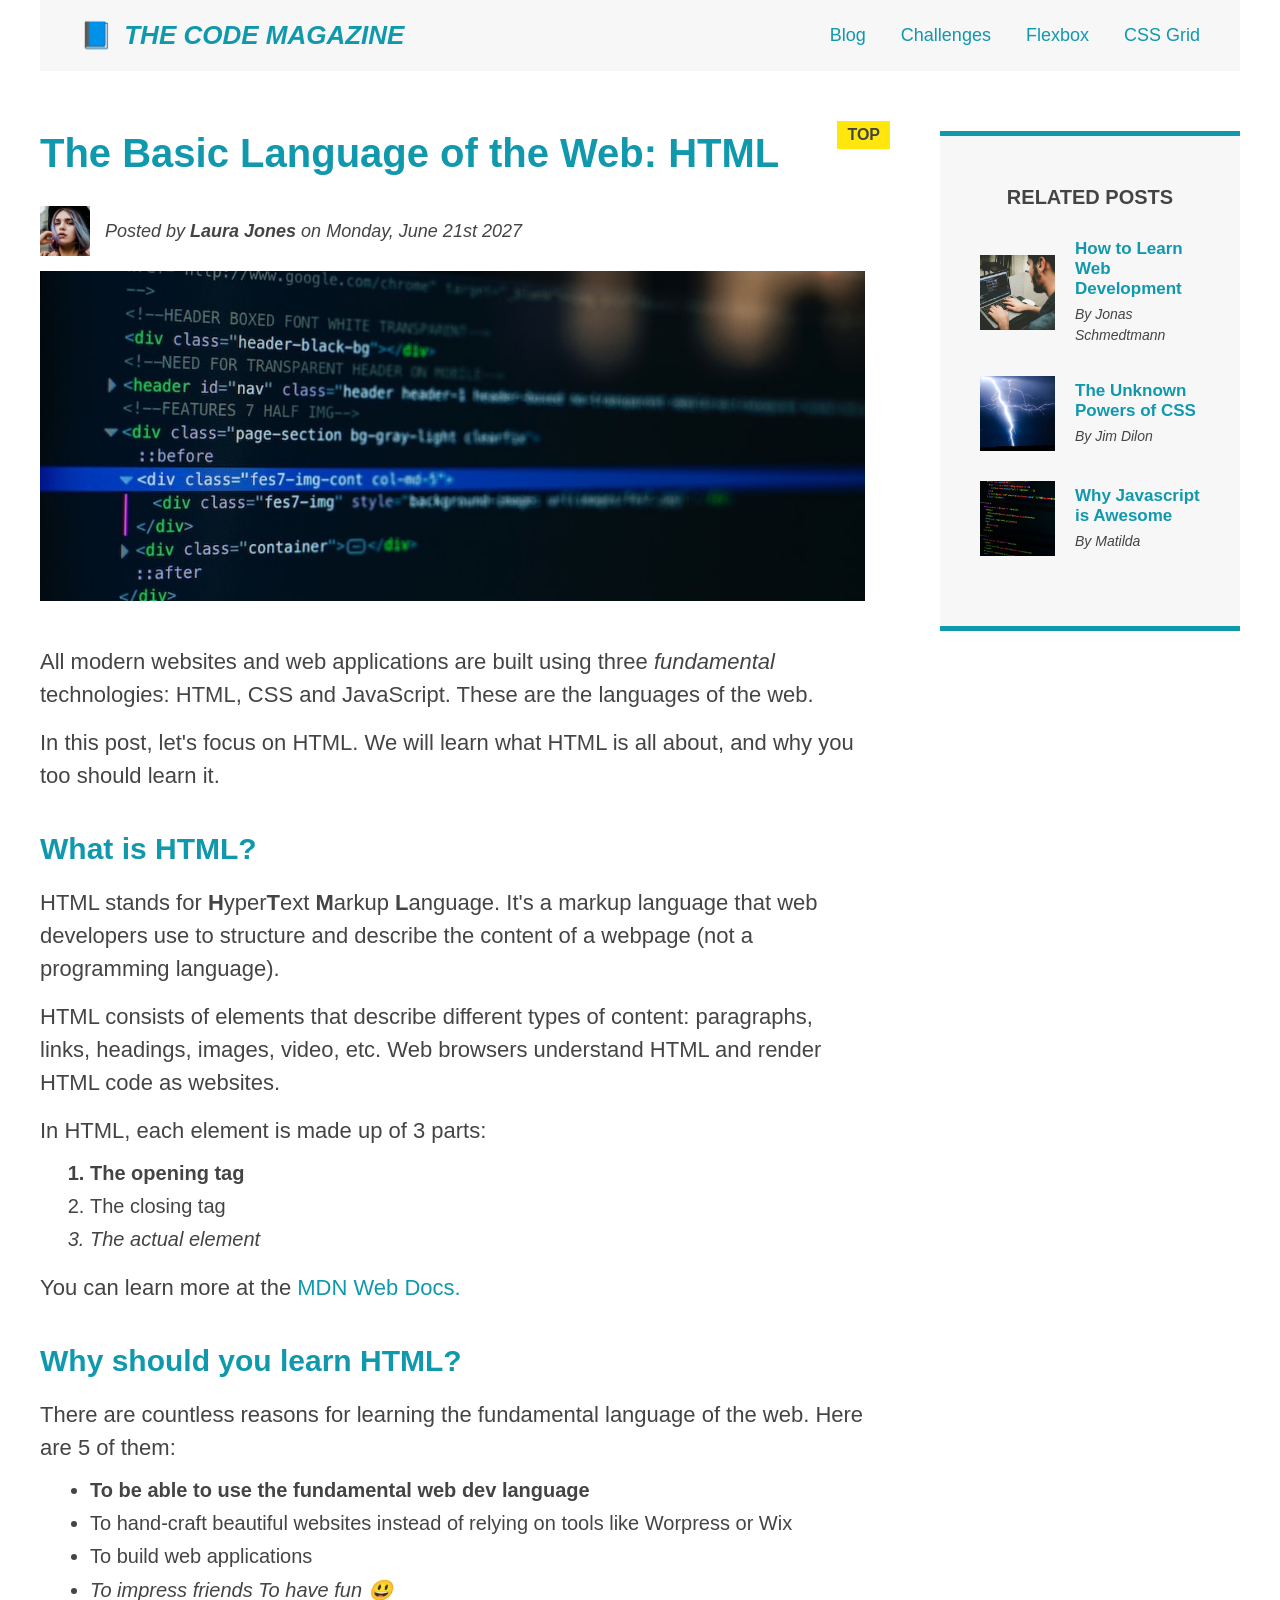
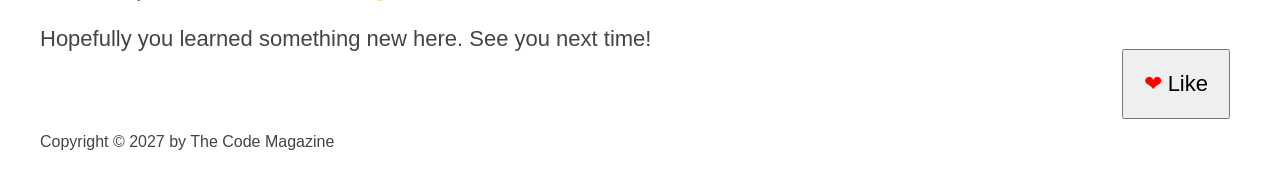
==== commit b9a9b8a6: "Building a grid layout to the index.html page." ====
--- a/index.html
+++ b/index.html
@@ -35,138 +35,136 @@
 
         <!-- <div class="clear"></div> -->
       </header>
+      <!-- ONLY NECESSARY TO FLEXBOX -->
+      <!-- <div class="row"> -->
+      <article>
+        <header class="post-header">
+          <h2>The Basic Language of the Web: HTML</h2>
 
-      <div class="row">
-        <article>
-          <header class="post-header">
-            <h2>The Basic Language of the Web: HTML</h2>
+          <div class="author-box">
+            <img
+              src="./img/laura-jones.jpg"
+              alt="Headshot of Laura Jones"
+              width="50px"
+              height="50px"
+              class="author-image"
+            />
 
-            <div class="author-box">
-              <img
-                src="./img/laura-jones.jpg"
-                alt="Headshot of Laura Jones"
-                width="50px"
-                height="50px"
-                class="author-image"
-              />
+            <p id="author" class="author">
+              Posted by <strong>Laura Jones</strong> on Monday, June 21st 2027
+            </p>
+          </div>
+          <img
+            src="./img/post-img.jpg"
+            alt="HTML code on a screen"
+            width="500px"
+            height="200px"
+            class="post-image"
+          />
+          <button>❤ Like</button>
+        </header>
 
-              <p id="author" class="author">
-                Posted by <strong>Laura Jones</strong> on Monday, June 21st 2027
-              </p>
+        <p>
+          All modern websites and web applications are built using three
+          <em>fundamental</em>
+          technologies: HTML, CSS and JavaScript. These are the languages of the
+          web.
+        </p>
+        <p>
+          In this post, let's focus on HTML. We will learn what HTML is all
+          about, and why you too should learn it.
+        </p>
+
+        <h3>What is HTML?</h3>
+
+        <p>
+          HTML stands for
+          <strong>H</strong>yper<strong>T</strong>ext <strong>M</strong>arkup
+          <strong>L</strong>anguage. It's a markup language that web developers
+          use to structure and describe the content of a webpage (not a
+          programming language).
+        </p>
+        <p>
+          HTML consists of elements that describe different types of content:
+          paragraphs, links, headings, images, video, etc. Web browsers
+          understand HTML and render HTML code as websites.
+        </p>
+        <p>In HTML, each element is made up of 3 parts:</p>
+
+        <ol>
+          <li>The opening tag</li>
+          <li>The closing tag</li>
+          <li>The actual element</li>
+        </ol>
+
+        <p>
+          You can learn more at the
+          <a
+            href="https://developer.mozilla.org/pt-BR/docs/Web/HTML"
+            target="_blank"
+            >MDN Web Docs.</a
+          >
+        </p>
+
+        <h3>Why should you learn HTML?</h3>
+
+        <p>
+          There are countless reasons for learning the fundamental language of
+          the web. Here are 5 of them:
+        </p>
+
+        <ul>
+          <li>To be able to use the fundamental web dev language</li>
+          <li>
+            To hand-craft beautiful websites instead of relying on tools like
+            Worpress or Wix
+          </li>
+          <li>To build web applications</li>
+          <li>To impress friends To have fun 😃</li>
+        </ul>
+
+        <p>Hopefully you learned something new here. See you next time!</p>
+      </article>
+
+      <aside>
+        <h4>Related posts</h4>
+        <ul class="related">
+          <li class="related-post">
+            <img
+              src="./img/related-1.jpg"
+              alt="Picture of a man typing on his computer"
+              width="75px"
+            />
+            <div>
+              <a href="#" class="related-link">How to Learn Web Development</a>
+              <p class="related-author">By Jonas Schmedtmann</p>
             </div>
+          </li>
+          <li class="related-post">
             <img
-              src="./img/post-img.jpg"
-              alt="HTML code on a screen"
-              width="500px"
-              height="200px"
-              class="post-image"
+              src="./img/related-2.jpg"
+              alt="Lightning picture"
+              width="75px"
             />
-            <button>❤ Like</button>
-          </header>
-
-          <p>
-            All modern websites and web applications are built using three
-            <em>fundamental</em>
-            technologies: HTML, CSS and JavaScript. These are the languages of
-            the web.
-          </p>
-          <p>
-            In this post, let's focus on HTML. We will learn what HTML is all
-            about, and why you too should learn it.
-          </p>
-
-          <h3>What is HTML?</h3>
-
-          <p>
-            HTML stands for
-            <strong>H</strong>yper<strong>T</strong>ext <strong>M</strong>arkup
-            <strong>L</strong>anguage. It's a markup language that web
-            developers use to structure and describe the content of a webpage
-            (not a programming language).
-          </p>
-          <p>
-            HTML consists of elements that describe different types of content:
-            paragraphs, links, headings, images, video, etc. Web browsers
-            understand HTML and render HTML code as websites.
-          </p>
-          <p>In HTML, each element is made up of 3 parts:</p>
-
-          <ol>
-            <li>The opening tag</li>
-            <li>The closing tag</li>
-            <li>The actual element</li>
-          </ol>
-
-          <p>
-            You can learn more at the
-            <a
-              href="https://developer.mozilla.org/pt-BR/docs/Web/HTML"
-              target="_blank"
-              >MDN Web Docs.</a
-            >
-          </p>
-
-          <h3>Why should you learn HTML?</h3>
-
-          <p>
-            There are countless reasons for learning the fundamental language of
-            the web. Here are 5 of them:
-          </p>
-
-          <ul>
-            <li>To be able to use the fundamental web dev language</li>
-            <li>
-              To hand-craft beautiful websites instead of relying on tools like
-              Worpress or Wix
-            </li>
-            <li>To build web applications</li>
-            <li>To impress friends To have fun 😃</li>
-          </ul>
-
-          <p>Hopefully you learned something new here. See you next time!</p>
-        </article>
-
-        <aside>
-          <h4>Related posts</h4>
-          <ul class="related">
-            <li class="related-post">
-              <img
-                src="./img/related-1.jpg"
-                alt="Picture of a man typing on his computer"
-                width="75px"
-              />
-              <div>
-                <a href="#" class="related-link"
-                  >How to Learn Web Development</a
-                >
-                <p class="related-author">By Jonas Schmedtmann</p>
-              </div>
-            </li>
-            <li class="related-post">
-              <img
-                src="./img/related-2.jpg"
-                alt="Lightning picture"
-                width="75px"
-              />
-              <div>
-                <a href="#" class="related-link">The Unknown Powers of CSS</a>
-                <p class="related-author">By Jim Dilon</p>
-              </div>
-            </li>
-            <li class="related-post">
-              <img
-                src="./img/related-3.jpg"
-                alt="JavaScript code on a computer screen"
-                width="75px"
-              />
-              <div>
-                <a href="#" class="related-link">Why Javascript is Awesome</a>
-                <p class="related-author">By Matilda</p>
-              </div>
-            </li>
-          </ul>
-        </aside>
-      </div>
+            <div>
+              <a href="#" class="related-link">The Unknown Powers of CSS</a>
+              <p class="related-author">By Jim Dilon</p>
+            </div>
+          </li>
+          <li class="related-post">
+            <img
+              src="./img/related-3.jpg"
+              alt="JavaScript code on a computer screen"
+              width="75px"
+            />
+            <div>
+              <a href="#" class="related-link">Why Javascript is Awesome</a>
+              <p class="related-author">By Matilda</p>
+            </div>
+          </li>
+        </ul>
+      </aside>
+      <!-- </div> -->
       <footer>
         <p id="copyright">Copyright &copy; 2027 by The Code Magazine</p>
       </footer>
--- a/style.css
+++ b/style.css
@@ -27,7 +27,7 @@
   padding-left: 40px;
   padding-right: 40px; */
   padding: 20px 40px;
-  margin-bottom: 60px;
+  /* margin-bottom: 60px; */
   /* height: 80px; */
 }
 
@@ -36,9 +36,9 @@
   text-align: center;
 }
 
-article {
+/* article {
   margin-bottom: 60px;
-}
+} */
 
 .post-header {
   margin-bottom: 40px;
@@ -318,7 +318,9 @@
   font-style: italic;
 }
 
-.row {
+/* FLEXBOX LAYOUT */
+
+/* .row {
   display: flex;
   gap: 75px;
   margin-bottom: 60px;
@@ -335,6 +337,25 @@
   DEFAULTS:
   flex-grow: 0;
   flex-shrink: 1;
-  flex-basis: auto; */
+  flex-basis: auto; 
   flex: 0 0 300px;
-}
+} */
+
+/* CSS GRID LAYOUT */
+
+.container {
+  display: grid;
+  grid-template-columns: 1fr 300px;
+  column-gap: 75px;
+  row-gap: 60px;
+  align-items: start;
+}
+
+.main-header {
+  /* grid-column: 1 / span 2; */
+  grid-column: 1 / -1;
+}
+
+footer {
+  grid-column: 1 / -1;
+}
